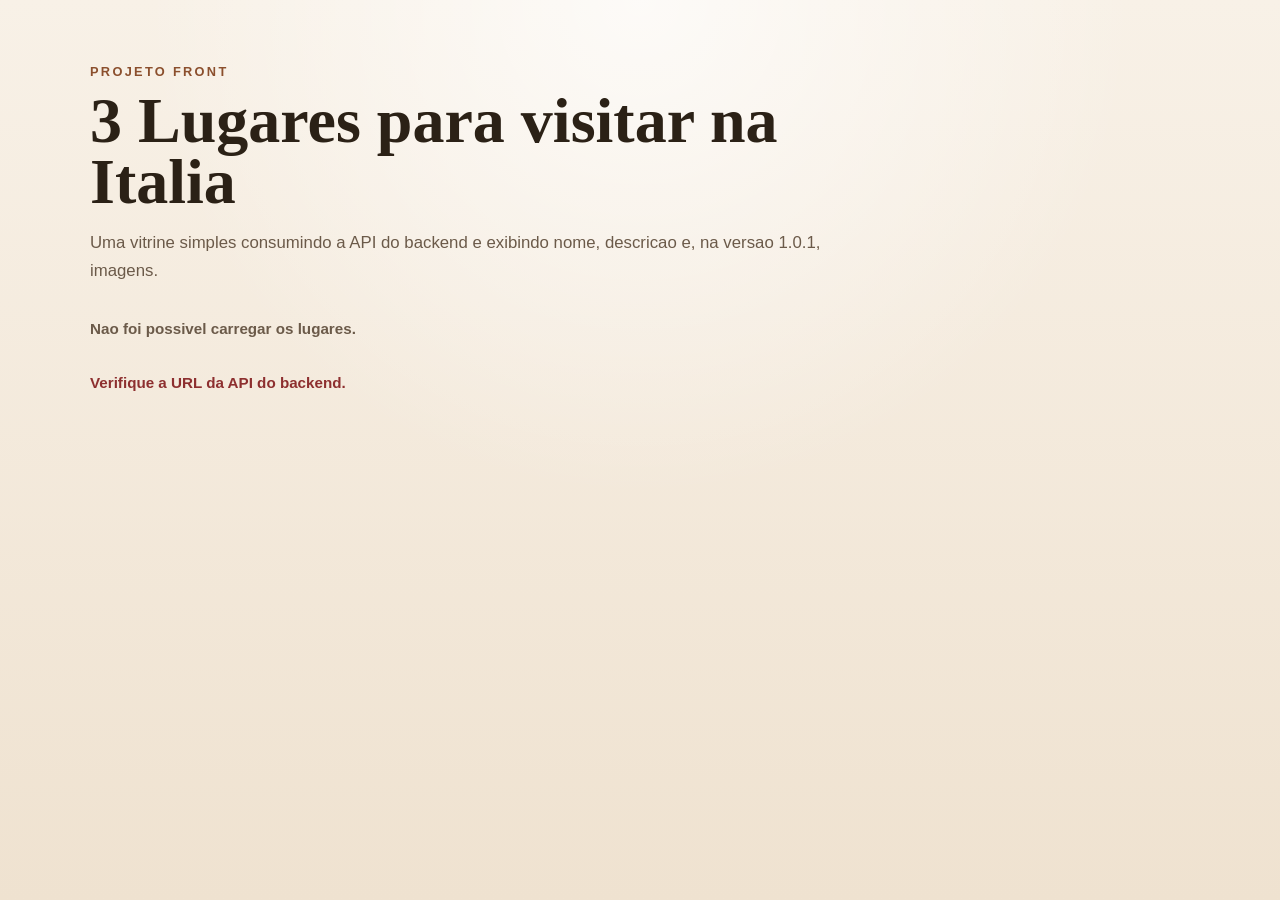
==== index.html @ ee33f676 "feat(front): criar estrutura e layout inicial" ====
<!DOCTYPE html>
<html lang="pt-BR">
<head>
  <meta charset="UTF-8">
  <meta name="viewport" content="width=device-width, initial-scale=1.0">
  <title>3 Lugares para visitar na Italia</title>
  <link rel="stylesheet" href="styles.css">
  <script src="script.js" defer></script>
</head>
<body>
  <main class="page">
    <section class="hero">
      <p class="eyebrow">Projeto Front</p>
      <h1>3 Lugares para visitar na Italia</h1>
      <p class="intro">Uma vitrine simples consumindo a API do backend e exibindo nome, descricao e, na versao 1.0.1, imagens.</p>
    </section>

    <section>
      <div id="status" class="status">Carregando lugares...</div>
      <div id="cards" class="cards" aria-live="polite"></div>
    </section>
  </main>
</body>
</html>
---- styles.css ----
:root {
  color-scheme: light;
  --bg: #f5efe5;
  --surface: #fffaf2;
  --text: #2b2116;
  --muted: #6b5a49;
  --accent: #8b4f2d;
  --border: rgba(43, 33, 22, 0.12);
  --shadow: 0 18px 45px rgba(43, 33, 22, 0.12);
}

* {
  box-sizing: border-box;
}

body {
  margin: 0;
  min-height: 100vh;
  font-family: Georgia, 'Times New Roman', serif;
  color: var(--text);
  background:
    radial-gradient(circle at top, rgba(255, 255, 255, 0.7), transparent 45%),
    linear-gradient(180deg, #f8f1e7 0%, #efe2d0 100%);
}

.page {
  width: min(1100px, calc(100% - 2rem));
  margin: 0 auto;
  padding: 4rem 0 5rem;
}

.hero {
  max-width: 760px;
  margin-bottom: 2rem;
}

.eyebrow {
  margin: 0 0 0.75rem;
  letter-spacing: 0.18em;
  text-transform: uppercase;
  color: var(--accent);
  font: 700 0.8rem/1.2 Arial, sans-serif;
}

h1 {
  margin: 0;
  font-size: clamp(2.5rem, 5vw, 4.5rem);
  line-height: 0.95;
}

.intro {
  margin: 1rem 0 0;
  font: 400 1.05rem/1.7 Arial, sans-serif;
  color: var(--muted);
}

.status {
  margin-bottom: 1rem;
  font: 600 0.95rem/1.5 Arial, sans-serif;
  color: var(--muted);
}

.status.error {
  color: #8d2f2f;
}

.cards {
  display: grid;
  grid-template-columns: repeat(3, minmax(0, 1fr));
  gap: 1rem;
}

.card {
  overflow: hidden;
  border: 1px solid var(--border);
  border-radius: 22px;
  background: rgba(255, 250, 242, 0.88);
  box-shadow: var(--shadow);
}

.card-image {
  display: block;
  width: 100%;
  height: 220px;
  object-fit: cover;
  background: #e6d6c3;
}

.card-content {
  padding: 1.2rem 1.15rem 1.35rem;
}

.card-content h2 {
  margin: 0 0 0.6rem;
  font-size: 1.4rem;
}

.card-content p {
  margin: 0;
  font: 400 1rem/1.65 Arial, sans-serif;
  color: var(--muted);
}

@media (max-width: 900px) {
  .cards {
    grid-template-columns: 1fr;
  }
}
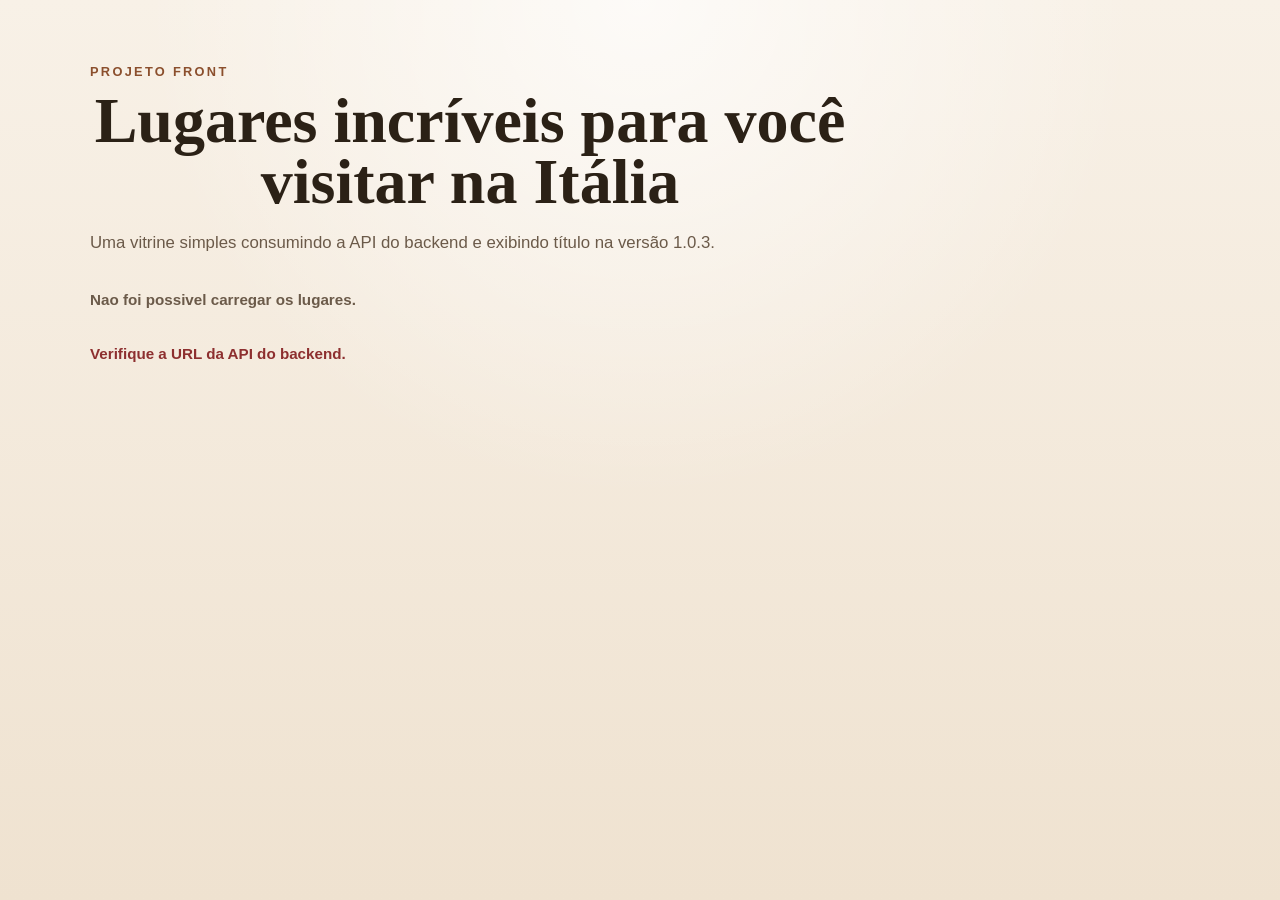
==== commit a1a6f684: "fix: atualiza título da página principal" ====
--- a/index.html
+++ b/index.html
@@ -11,8 +11,9 @@
   <main class="page">
     <section class="hero">
       <p class="eyebrow">Projeto Front</p>
-      <h1>3 Lugares para visitar na Italia</h1>
-      <p class="intro">Uma vitrine simples consumindo a API do backend e exibindo nome, descricao e, na versao 1.0.1, imagens.</p>
+      <h1 style="text-align: center;">Lugares incríveis para você visitar na Itália</h1>
+
+      <p class="intro">Uma vitrine simples consumindo a API do backend e exibindo título na versão 1.0.3.</p>
     </section>
 
     <section>
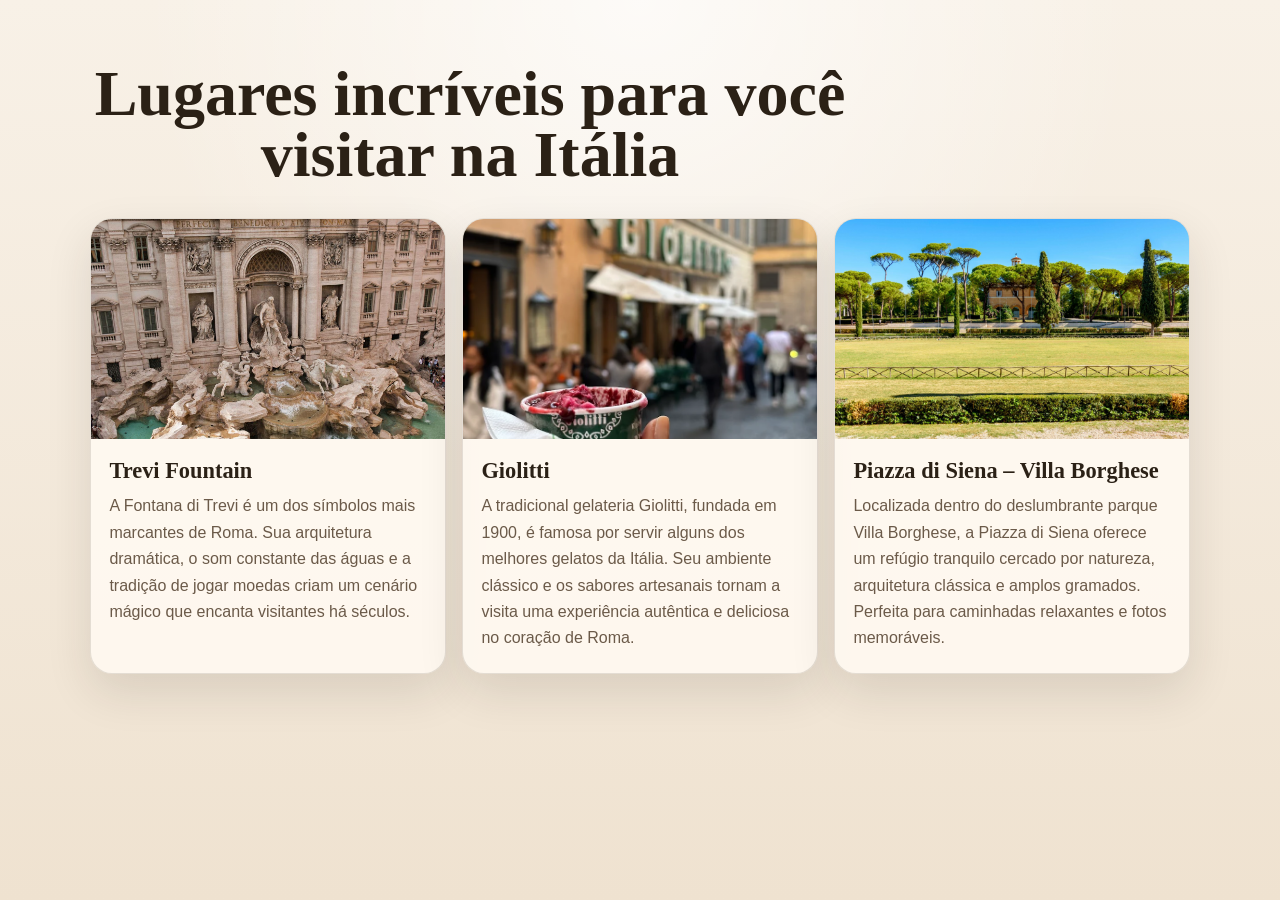
==== commit 1894042f: "feat: cria versão final (1.0.4) com novos cards turísticos e conteúdo real" ====
--- a/index.html
+++ b/index.html
@@ -3,23 +3,59 @@
 <head>
   <meta charset="UTF-8">
   <meta name="viewport" content="width=device-width, initial-scale=1.0">
-  <title>3 Lugares para visitar na Italia</title>
+  <title>Lugares incríveis para você visitar na Itália</title>
   <link rel="stylesheet" href="styles.css">
   <script src="script.js" defer></script>
 </head>
 <body>
   <main class="page">
+
     <section class="hero">
-      <p class="eyebrow">Projeto Front</p>
       <h1 style="text-align: center;">Lugares incríveis para você visitar na Itália</h1>
-
-      <p class="intro">Uma vitrine simples consumindo a API do backend e exibindo título na versão 1.0.3.</p>
     </section>
 
     <section>
-      <div id="status" class="status">Carregando lugares...</div>
-      <div id="cards" class="cards" aria-live="polite"></div>
+      <div class="cards">
+
+        <article class="card">
+          <img src="trevi-fountain..jpg" alt="Trevi Fountain" class="card-image" />
+          <div class="card-content">
+            <h2>Trevi Fountain</h2>
+            <p>
+              A Fontana di Trevi é um dos símbolos mais marcantes de Roma. Sua arquitetura dramática,
+              o som constante das águas e a tradição de jogar moedas criam um cenário mágico 
+              que encanta visitantes há séculos.
+            </p>
+          </div>
+        </article>
+
+        <article class="card">
+          <img src="giolitti.webp" alt="Giolitti Gelateria" class="card-image" />
+          <div class="card-content">
+            <h2>Giolitti</h2>
+            <p>
+              A tradicional gelateria Giolitti, fundada em 1900, é famosa por servir alguns dos melhores 
+              gelatos da Itália. Seu ambiente clássico e os sabores artesanais tornam a visita uma 
+              experiência autêntica e deliciosa no coração de Roma.
+            </p>
+          </div>
+        </article>
+
+        <article class="card">
+          <img src="piazza-di-siena.jpg" alt="Piazza di Siena na Villa Borghese" class="card-image" />
+          <div class="card-content">
+            <h2>Piazza di Siena – Villa Borghese</h2>
+            <p>
+              Localizada dentro do deslumbrante parque Villa Borghese, a Piazza di Siena oferece um 
+              refúgio tranquilo cercado por natureza, arquitetura clássica e amplos gramados. Perfeita 
+              para caminhadas relaxantes e fotos memoráveis.
+            </p>
+          </div>
+        </article>
+
+      </div>
     </section>
+
   </main>
 </body>
 </html>
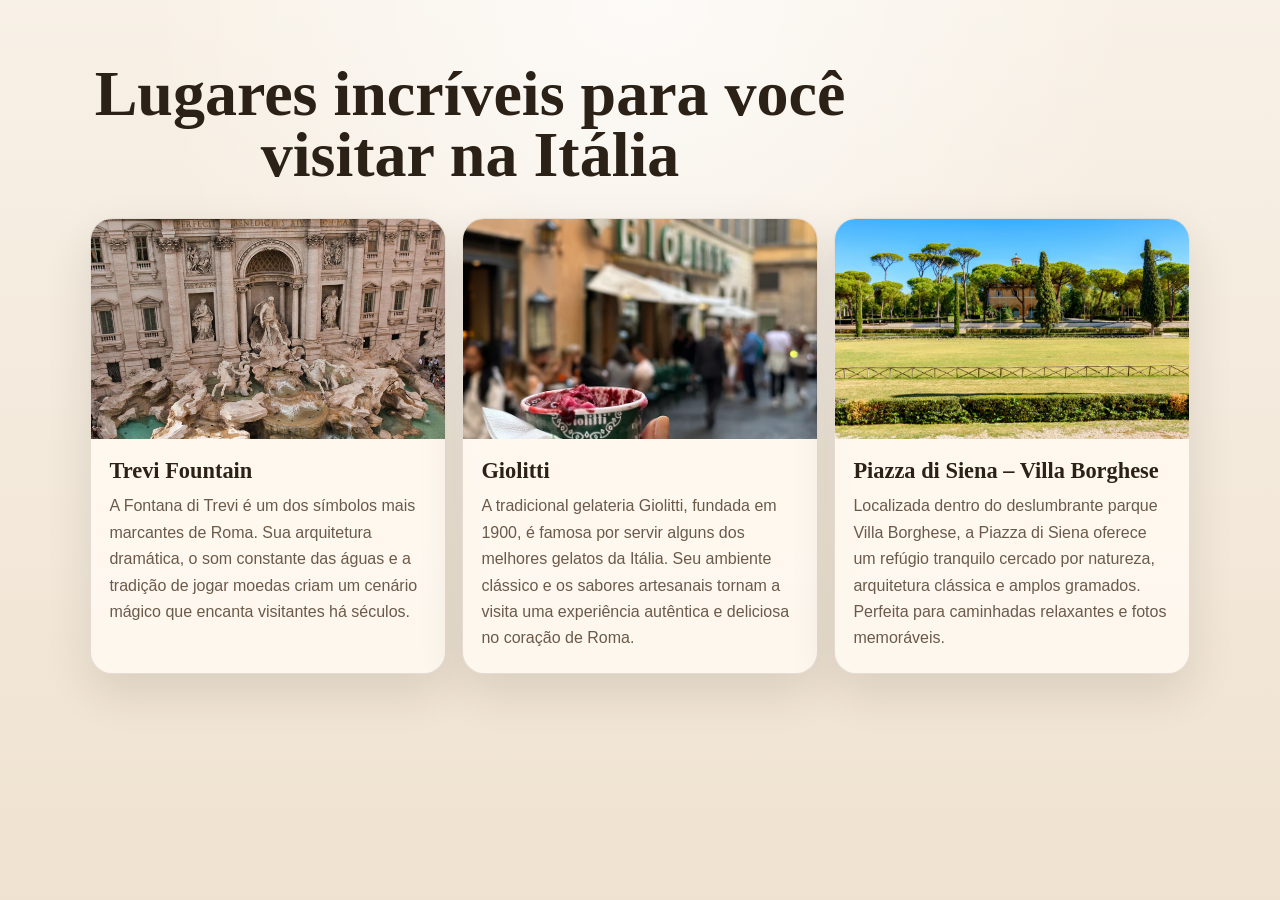
==== commit 1bda34ae: "fix: incluir imagens para exibição correta no Vercel" ====
--- a/index.html
+++ b/index.html
@@ -18,7 +18,7 @@
       <div class="cards">
 
         <article class="card">
-          <img src="trevi-fountain..jpg" alt="Trevi Fountain" class="card-image" />
+          <img src="./imgs/trevi-fountain..jpg" alt="Trevi Fountain" class="card-image" />
           <div class="card-content">
             <h2>Trevi Fountain</h2>
             <p>
@@ -30,7 +30,7 @@
         </article>
 
         <article class="card">
-          <img src="giolitti.webp" alt="Giolitti Gelateria" class="card-image" />
+          <img src="./imgs/giolitti.webp" alt="Giolitti Gelateria" class="card-image" />
           <div class="card-content">
             <h2>Giolitti</h2>
             <p>
@@ -42,7 +42,7 @@
         </article>
 
         <article class="card">
-          <img src="piazza-di-siena.jpg" alt="Piazza di Siena na Villa Borghese" class="card-image" />
+          <img src="./imgs/piazza-di-siena.jpg" alt="Piazza di Siena na Villa Borghese" class="card-image" />
           <div class="card-content">
             <h2>Piazza di Siena – Villa Borghese</h2>
             <p>
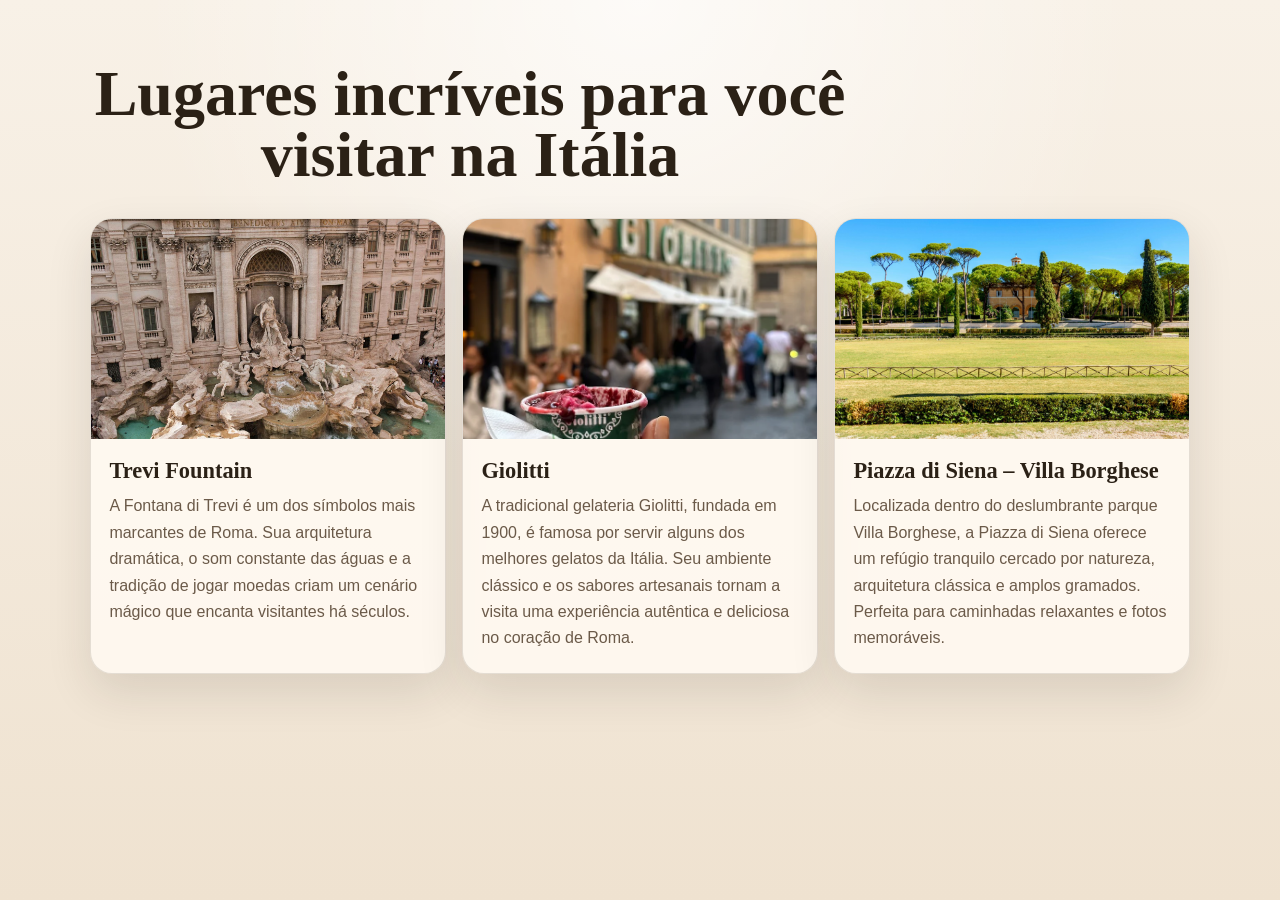
==== commit 77d06d67: "fix: corrige para servir arquivos estatíscos e css" ====
--- a/index.html
+++ b/index.html
@@ -18,7 +18,7 @@
       <div class="cards">
 
         <article class="card">
-          <img src="./imgs/trevi-fountain..jpg" alt="Trevi Fountain" class="card-image" />
+          <img src="imgs/trevi-fountain..jpg" alt="Trevi Fountain" class="card-image" />
           <div class="card-content">
             <h2>Trevi Fountain</h2>
             <p>
@@ -30,7 +30,7 @@
         </article>
 
         <article class="card">
-          <img src="./imgs/giolitti.webp" alt="Giolitti Gelateria" class="card-image" />
+          <img src="imgs/giolitti.webp" alt="Giolitti Gelateria" class="card-image" />
           <div class="card-content">
             <h2>Giolitti</h2>
             <p>
@@ -42,7 +42,7 @@
         </article>
 
         <article class="card">
-          <img src="./imgs/piazza-di-siena.jpg" alt="Piazza di Siena na Villa Borghese" class="card-image" />
+          <img src="imgs/piazza-di-siena.jpg" alt="Piazza di Siena na Villa Borghese" class="card-image" />
           <div class="card-content">
             <h2>Piazza di Siena – Villa Borghese</h2>
             <p>
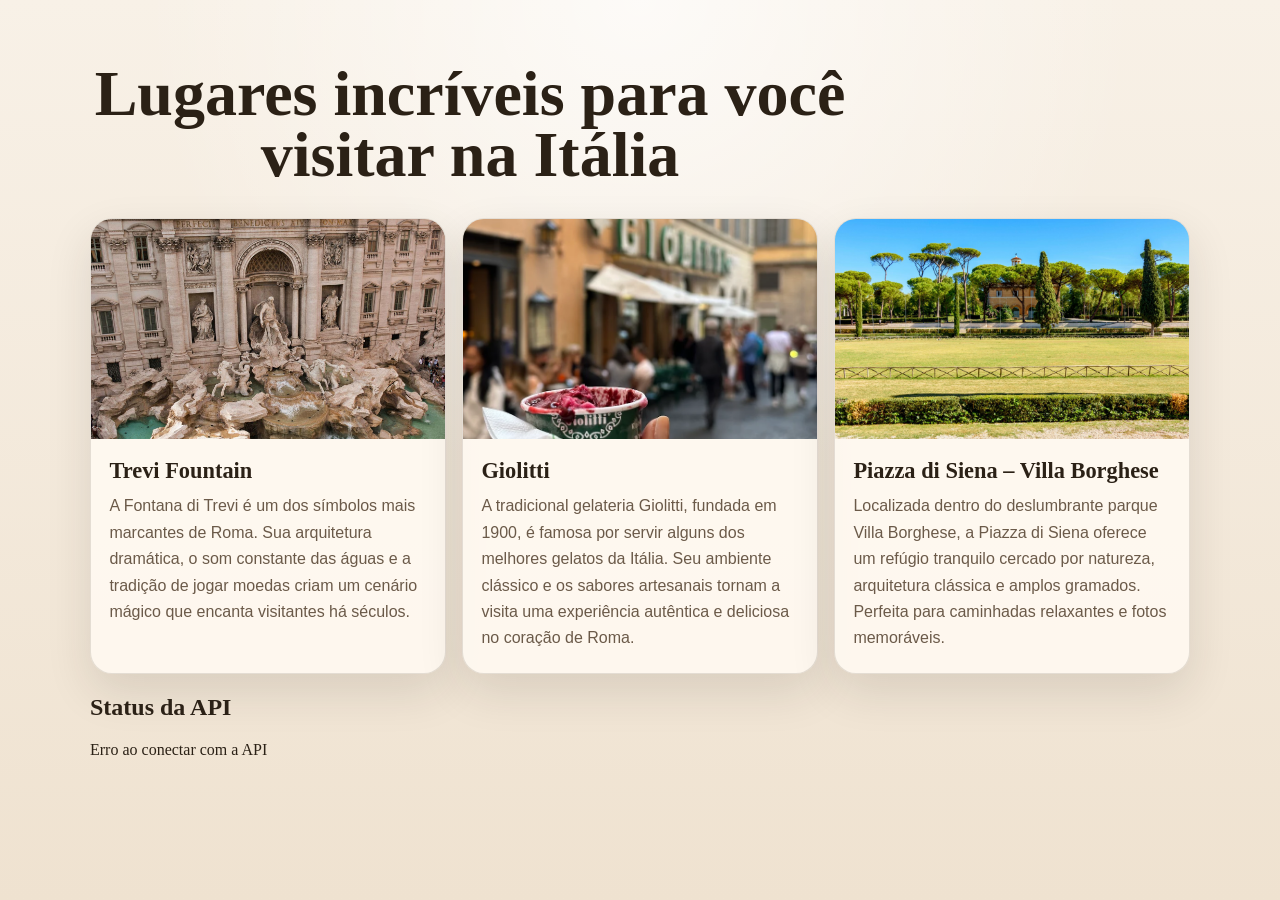
==== commit a52b36c7: "feat: integra frontend com a rota v1" ====
--- a/index.html
+++ b/index.html
@@ -55,7 +55,10 @@
 
       </div>
     </section>
-
+    <section>
+      <h2>Status da API</h2>
+      <p id="api-status">Verificando API...</p>
+    </section>
   </main>
 </body>
 </html>
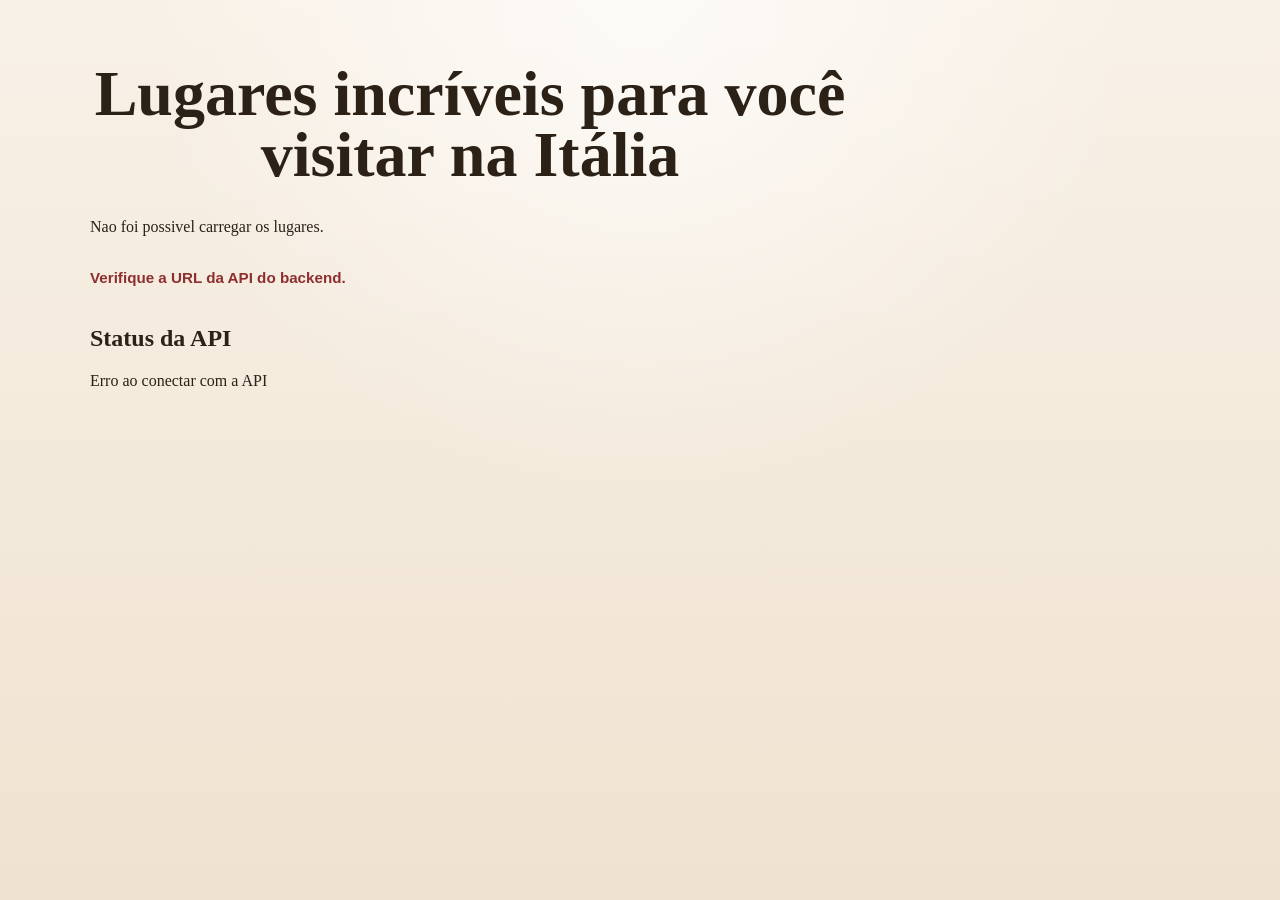
==== commit b46f4a58: "fix: corrige elementos utilizados pelo javascript" ====
--- a/index.html
+++ b/index.html
@@ -15,7 +15,8 @@
     </section>
 
     <section>
-      <div class="cards">
+      <p id="status">Carregando lugares...</p>
+      <div id="cards" class="cards">
 
         <article class="card">
           <img src="imgs/trevi-fountain..jpg" alt="Trevi Fountain" class="card-image" />
@@ -52,7 +53,6 @@
             </p>
           </div>
         </article>
-
       </div>
     </section>
     <section>
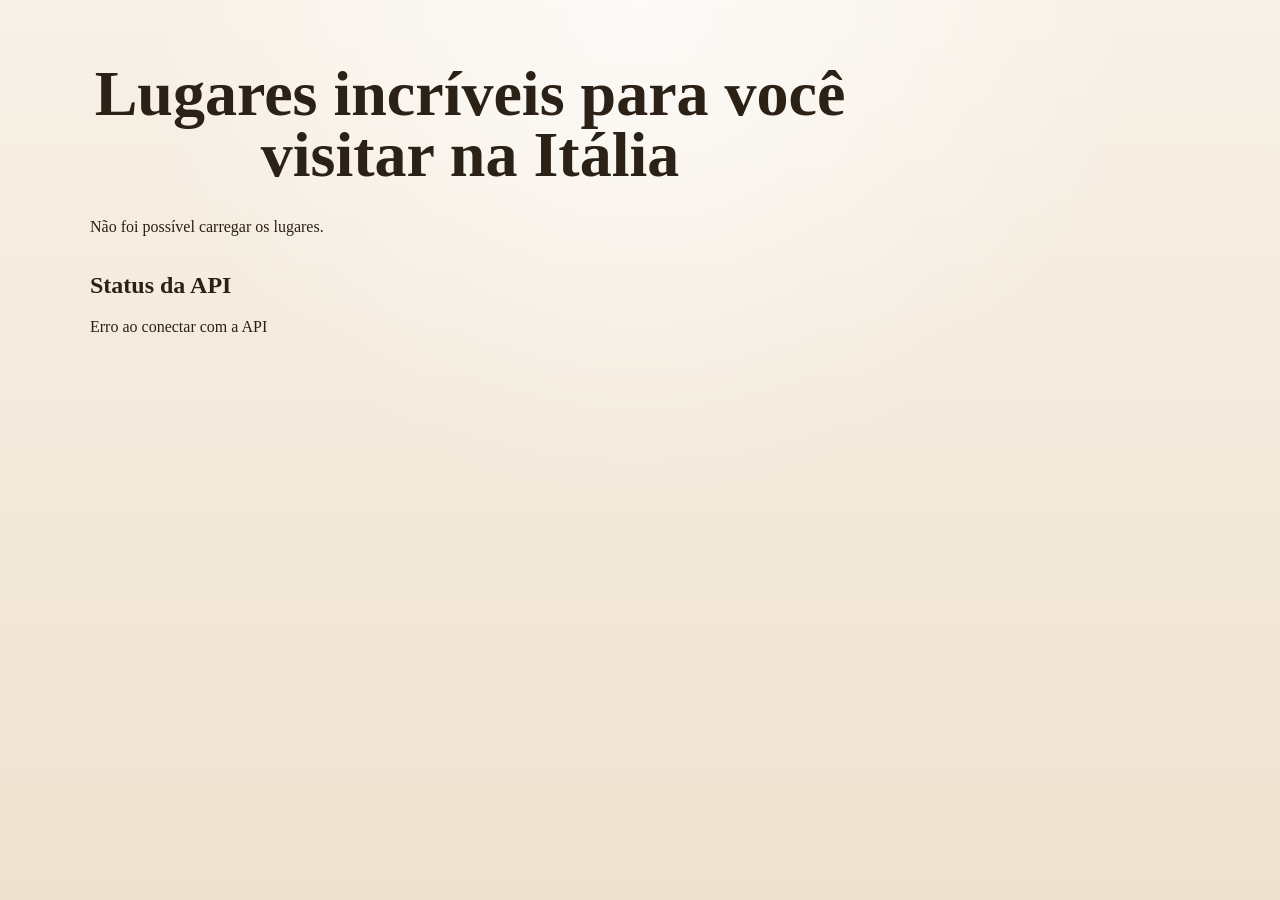
==== commit e161ab13: "fix: corrige integracao entre front-end e api" ====
--- a/index.html
+++ b/index.html
@@ -11,54 +11,22 @@
   <main class="page">
 
     <section class="hero">
-      <h1 style="text-align: center;">Lugares incríveis para você visitar na Itália</h1>
+      <h1 style="text-align: center;">
+        Lugares incríveis para você visitar na Itália
+      </h1>
     </section>
 
     <section>
       <p id="status">Carregando lugares...</p>
-      <div id="cards" class="cards">
 
-        <article class="card">
-          <img src="imgs/trevi-fountain..jpg" alt="Trevi Fountain" class="card-image" />
-          <div class="card-content">
-            <h2>Trevi Fountain</h2>
-            <p>
-              A Fontana di Trevi é um dos símbolos mais marcantes de Roma. Sua arquitetura dramática,
-              o som constante das águas e a tradição de jogar moedas criam um cenário mágico 
-              que encanta visitantes há séculos.
-            </p>
-          </div>
-        </article>
+      <div id="cards" class="cards"></div>
+    </section>
 
-        <article class="card">
-          <img src="imgs/giolitti.webp" alt="Giolitti Gelateria" class="card-image" />
-          <div class="card-content">
-            <h2>Giolitti</h2>
-            <p>
-              A tradicional gelateria Giolitti, fundada em 1900, é famosa por servir alguns dos melhores 
-              gelatos da Itália. Seu ambiente clássico e os sabores artesanais tornam a visita uma 
-              experiência autêntica e deliciosa no coração de Roma.
-            </p>
-          </div>
-        </article>
-
-        <article class="card">
-          <img src="imgs/piazza-di-siena.jpg" alt="Piazza di Siena na Villa Borghese" class="card-image" />
-          <div class="card-content">
-            <h2>Piazza di Siena – Villa Borghese</h2>
-            <p>
-              Localizada dentro do deslumbrante parque Villa Borghese, a Piazza di Siena oferece um 
-              refúgio tranquilo cercado por natureza, arquitetura clássica e amplos gramados. Perfeita 
-              para caminhadas relaxantes e fotos memoráveis.
-            </p>
-          </div>
-        </article>
-      </div>
-    </section>
     <section>
       <h2>Status da API</h2>
       <p id="api-status">Verificando API...</p>
     </section>
+
   </main>
 </body>
 </html>
